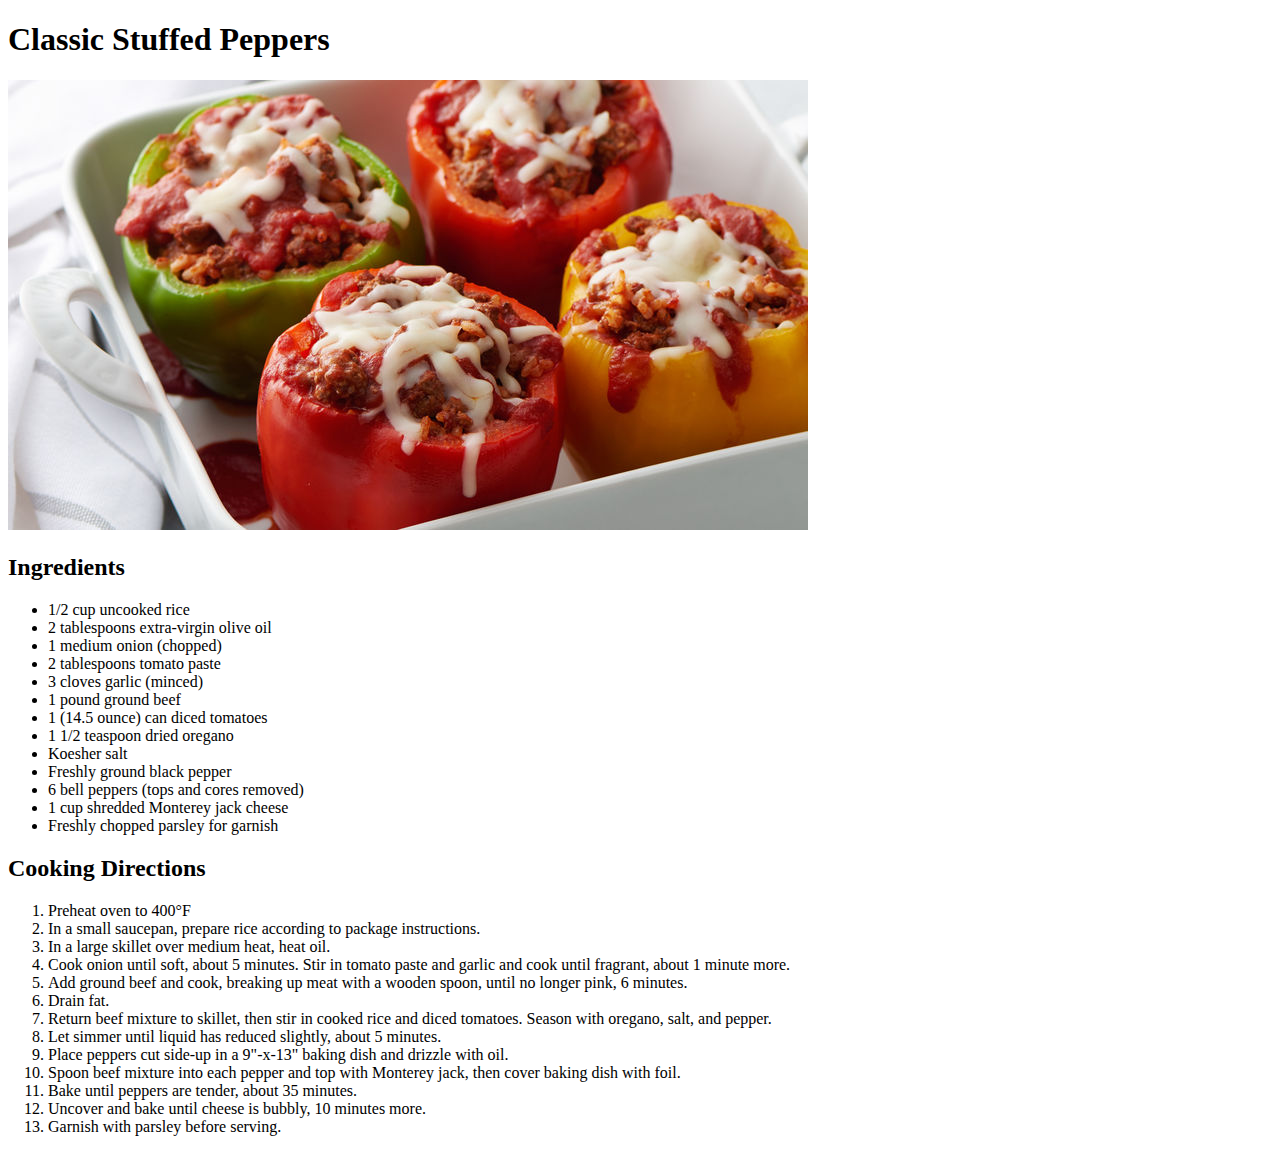
==== recipes/classic-stuffed-peppers.html @ 0e1589c6 "Added basic site structure and 3 recipes" ====
<!DOCTYPE html>
<html lang="en">
<head>
    <meta charset="UTF-8">
    <title>Classic Stuffed Peppers</title>
</head>
<body>
    <h1>Classic Stuffed Peppers</h1>
    <img src="../images/StuffedPeppers.jpg" alt="Classic Stuffed Peppers">
    <h2>Ingredients</h2>
    <ul>
        <li>1/2 cup uncooked rice</li>
        <li>2 tablespoons extra-virgin olive oil</li>
        <li>1 medium onion &#40;chopped&#41;</li>
        <li>2 tablespoons tomato paste</li>
        <li>3 cloves garlic &#40;minced&#41;</li>
        <li>1 pound ground beef</li>
        <li>1 &#40;14.5 ounce&#41; can diced tomatoes</li>
        <li>1 1/2 teaspoon dried oregano</li>
        <li>Koesher salt</li>
        <li>Freshly ground black pepper</li>
        <li>6 bell peppers &#40;tops and cores removed&#41;</li>
        <li>1 cup shredded Monterey jack cheese</li>
        <li>Freshly chopped parsley for garnish</li>
    </ul>
    <h2>Cooking Directions</h2>
    <ol>
        <li>Preheat oven to 400&#176;F</li>
        <li>In a small saucepan, prepare rice according to package instructions.</li>
        <li>In a large skillet over medium heat, heat oil.</li>
        <li>Cook onion until soft, about 5 minutes. Stir in tomato paste and garlic and cook until fragrant, about 1 minute more.</li>
        <li>Add ground beef and cook, breaking up meat with a wooden spoon, until no longer pink, 6 minutes.</li>
        <li>Drain fat.</li>
        <li>Return beef mixture to skillet, then stir in cooked rice and diced tomatoes. Season with oregano, salt, and pepper.</li>
        <li>Let simmer until liquid has reduced slightly, about 5 minutes.</li>
        <li>Place peppers cut side-up in a 9"-x-13" baking dish and drizzle with oil.</li>
        <li>Spoon beef mixture into each pepper and top with Monterey jack, then cover baking dish with foil.</li>
        <li>Bake until peppers are tender, about 35 minutes.</li>
        <li>Uncover and bake until cheese is bubbly, 10 minutes more.</li>
        <li>Garnish with parsley before serving.</li>
    </ol>
</body>
</html>
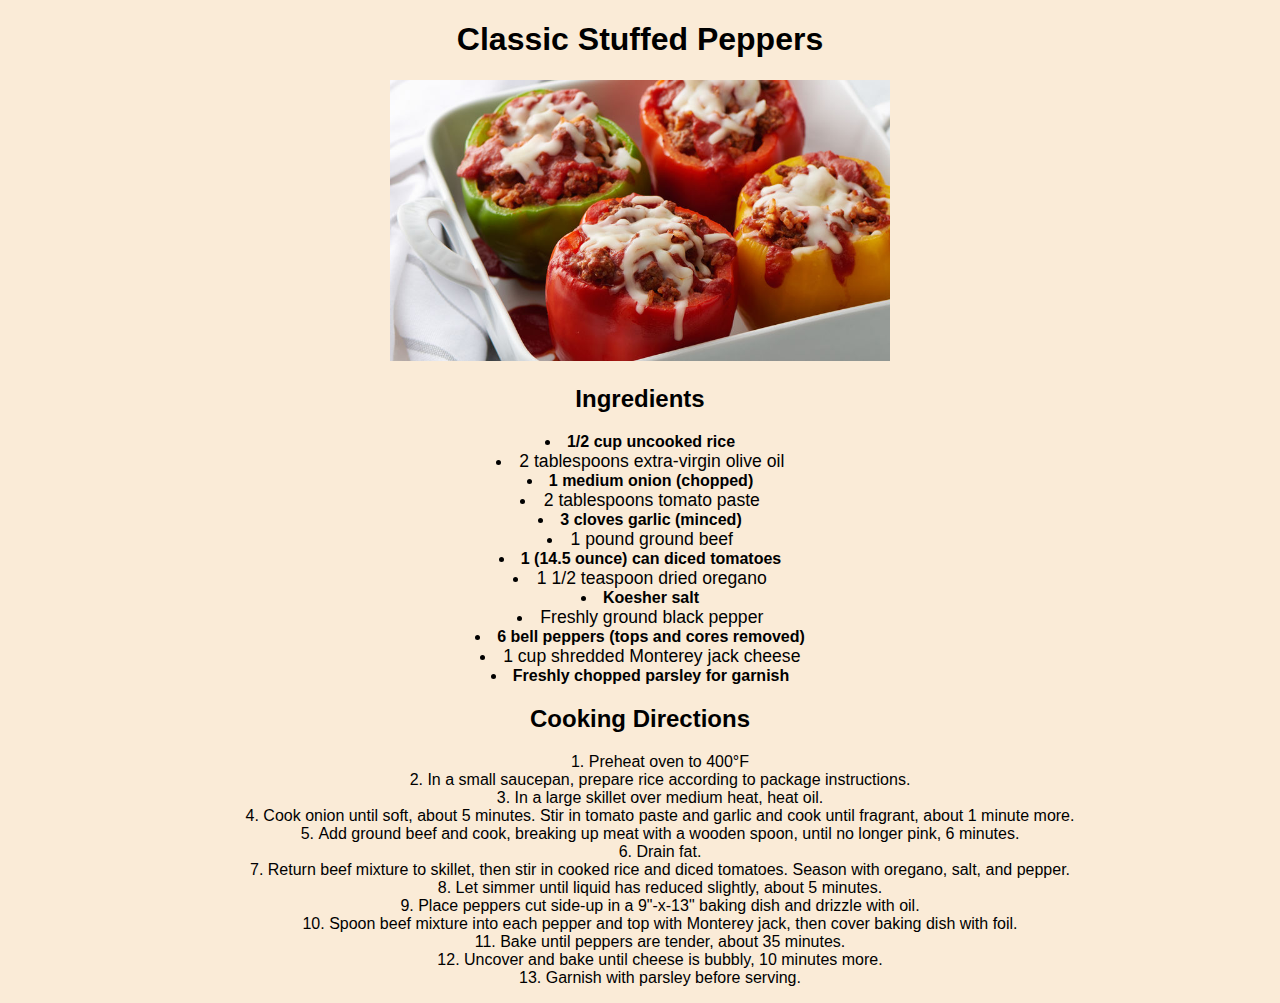
==== commit 13545d83: "added basic CSS styling per TOP" ====
--- a/recipes/classic-stuffed-peppers.html
+++ b/recipes/classic-stuffed-peppers.html
@@ -3,25 +3,26 @@
 <head>
     <meta charset="UTF-8">
     <title>Classic Stuffed Peppers</title>
+    <link rel="stylesheet" href="../style.css">
 </head>
 <body>
     <h1>Classic Stuffed Peppers</h1>
     <img src="../images/StuffedPeppers.jpg" alt="Classic Stuffed Peppers">
     <h2>Ingredients</h2>
     <ul>
-        <li>1/2 cup uncooked rice</li>
-        <li>2 tablespoons extra-virgin olive oil</li>
-        <li>1 medium onion &#40;chopped&#41;</li>
-        <li>2 tablespoons tomato paste</li>
-        <li>3 cloves garlic &#40;minced&#41;</li>
-        <li>1 pound ground beef</li>
-        <li>1 &#40;14.5 ounce&#41; can diced tomatoes</li>
-        <li>1 1/2 teaspoon dried oregano</li>
-        <li>Koesher salt</li>
-        <li>Freshly ground black pepper</li>
-        <li>6 bell peppers &#40;tops and cores removed&#41;</li>
-        <li>1 cup shredded Monterey jack cheese</li>
-        <li>Freshly chopped parsley for garnish</li>
+        <li class="odd">1/2 cup uncooked rice</li>
+        <li class="even">2 tablespoons extra-virgin olive oil</li>
+        <li class="odd">1 medium onion &#40;chopped&#41;</li>
+        <li class="even">2 tablespoons tomato paste</li>
+        <li class="odd">3 cloves garlic &#40;minced&#41;</li>
+        <li class="even">1 pound ground beef</li>
+        <li class="odd">1 &#40;14.5 ounce&#41; can diced tomatoes</li>
+        <li class="even">1 1/2 teaspoon dried oregano</li>
+        <li class="odd">Koesher salt</li>
+        <li class="even">Freshly ground black pepper</li>
+        <li class="odd">6 bell peppers &#40;tops and cores removed&#41;</li>
+        <li class="even">1 cup shredded Monterey jack cheese</li>
+        <li class="odd">Freshly chopped parsley for garnish</li>
     </ul>
     <h2>Cooking Directions</h2>
     <ol>
--- a/style.css
+++ b/style.css
@@ -0,0 +1,23 @@
+* {
+    font-family: Arial, Helvetica, sans-serif;
+    text-align: center;
+    background-color: antiquewhite;
+    list-style-position: inside;
+}
+
+ul {
+    padding-left: 0;
+}
+
+img {
+    height: auto;
+    width: 500px;
+}
+
+.odd {
+    font-weight: bold;
+}
+
+.even {
+    font-size: 110%;
+}